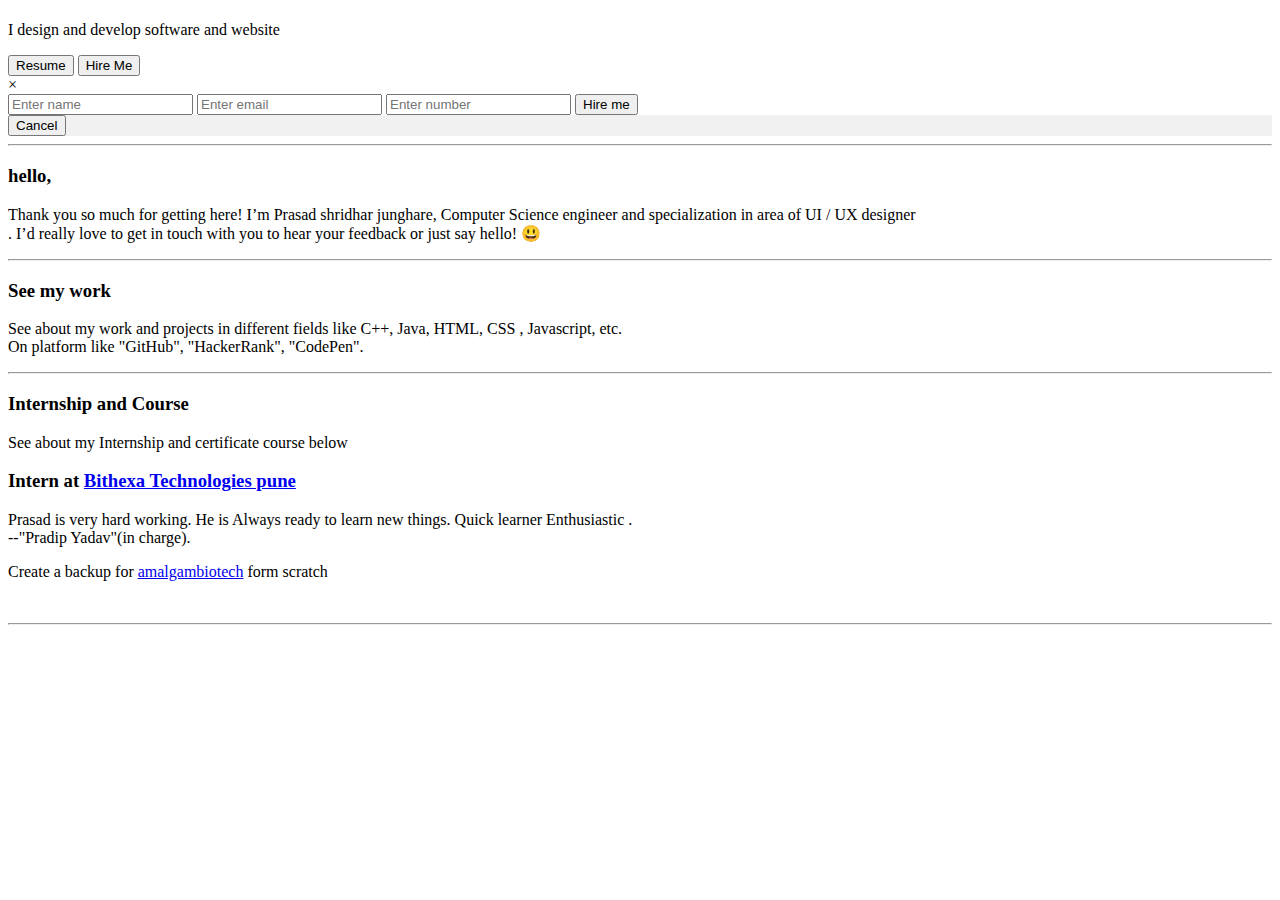
==== index.html @ 6486a87b "index file uploaded" ====
<!DOCTYPE html>
<html lang="en">

<head>
  <meta charset="UTF-8">
  <meta http-equiv="X-UA-Compatible" content="IE=edge">
  <meta name="viewport" content="width=device-width, initial-scale=1.0">
  <!-- custom css -->
  <link rel="stylesheet" href="css/main.css">

  <!-- custom Javascript -->
  <script src="javascript/main.js"></script>

  <!-- fontawesome -->
  <script src="https://kit.fontawesome.com/7715d5600c.js" crossorigin="anonymous"></script>
  <title>Home | Prasad Junghare</title>
</head>

<body>
  <!-- Title section -->
  <div class="hire-section" id="hire">
    <h1 class="title">
      <a href="" class="typewrite" data-period="2000"
        data-type='[ "Hi, Im Prasad.", "I am developer.", "I Love Design.", "I Love to Develop." ]'>
        <span class="wrap"></span>
      </a>
    </h1>

    <div class="title-info">
      <p>I design and develop software and website</p>
    </div>
    <div class="collab-link">
      <button class="button" onclick="location.href='/docs/Resume.pdf', target='_blank';" role="button">Resume</button>

      <!-- <button class="button-34" onclick="location.href='html/hireme.html', target='_blank';" role="button">Hire
        me</button> -->

      <!-- Button to open the modal login form -->
      <button class="button-34" onclick="document.getElementById('id01').style.display='block'">Hire Me</button>

      <!-- The Modal -->
      <div id="id01" class="modal">
        <span onclick="document.getElementById('id01').style.display='none'" class="close"
          title="Close Modal">&times;</span>

        <!-- Modal Content -->
        <form class="modal-content animate" action="/action_page.php">
          <!-- <div class="imgcontainer">
            <img src="img_avatar2.png" alt="Avatar" class="avatar">
          </div> -->

          <div class="container-1">
            <!-- <label for="uname"><b>Username</b></label> -->

            <input type="text" class="form-input" placeholder="Enter name" name="uname" required>

            <!-- <label for="psw"><b>Password</b></label> -->
            <input type="email" class="form-input" placeholder="Enter email" name="psw" required>

            <!-- <label for="num"><b>Password</b></label> -->
            <input type="number" class="form-input" placeholder="Enter number" name="num" required>

            <button class="button-34" type="submit">Hire me</button>
          </div>

          <div class="container-2" style="background-color:#f1f1f1">
            <button type="button" onclick="document.getElementById('id01').style.display='none'"
              class="cancelbtn button">Cancel</button>
          </div>
        </form>
      </div>
    </div>
    <div class="divider">
      <hr>
    </div>
  </div>

  <!-- About section -->
  <div id="contact" class="box about-info">
    <h3 class="about-title">hello,</h3>
    <p class="about-para">Thank you so much for getting here! I’m Prasad shridhar junghare, Computer Science engineer
      and specialization in area of UI / UX designer
      <br> . I’d really love to get in touch with you
      to hear your feedback or just say hello! 😃
    </p>

    <div class="reach-icons icons">
      <a href="https://instagram.com/ig____prasad?utm_medium=copy_link" target="_blank"><i
          class="fab fa-2xl fa-bounce fa-instagram"></i></a>
      <a href="https://mail.google.com/mail/u/0/#inbox?compose=new" target="_blank"> <i
          class="far fa-2xl fa-bounce fa-envelope"></i></i></a>
      <a href="https://api.whatsapp.com/send/?phone=%2B919004289600&text&app_absent=0" target="_blank"> <i
          class="fab fa-2xl fa-bounce fa-whatsapp"></i></i></a>

    </div>
  </div>
  <div class="divider">
    <hr>
  </div>

  <!-- work  -->
  <div id="work" class="work">
    <h3 class="about-title">See my work</h3>
    <p class="about-para">See about my work and projects in different fields like C++, Java, HTML, CSS , Javascript,
      etc. <br>
      On platform like "GitHub", "HackerRank", "CodePen".
    </p>
    <div class="reach-icons icons">
      <a href="https://github.com/sjprasad-bit" target="_blank"><i class="fab fa-2xl fa-bounce fa-github"></i></a>
      <a href="https://www.hackerrank.com/junghareprasad6" target="_blank"> <i
          class="fab fa-2xl fa-bounce fa-hackerrank"></i></i></a>
      <a href="https://codepen.io/prasad2" target="_blank"> <i class="fab fa-2xl fa-bounce fa-codepen"></i></i></a>

    </div>
  </div>

  <div class="divider">
    <hr>
  </div>

  <!-- Internship and Course  -->
  <div class="internship course">
    <h3 class="about-title">Internship and Course</h3>
    <p class="about-para">See about my Internship and certificate course below
    </p>
  </div>

  <div class="flex-container">

    <div class="flex-child magenta">
      <h3>Intern at <a href="https://www.bithexa.com/" target="_blank">Bithexa Technologies
          pune</a></h3>

      <p>Prasad is very hard working. He is Always ready to learn new things.
        Quick learner
        Enthusiastic .
        <br>--"Pradip Yadav"(in charge).
      </p>

      <p>

        Create a backup for <a href="https://www.amalgambiotech.com/" target="_blank">amalgambiotech</a> form scratch
      </p>
    </div>

    <div class="flex-child green">
      <img src="/img/Home - Amalgam Biotech.png" alt="" class="site-shot">
    </div>

  </div>
  <div class="divider">
    <hr>
  </div>


</body>

</html>
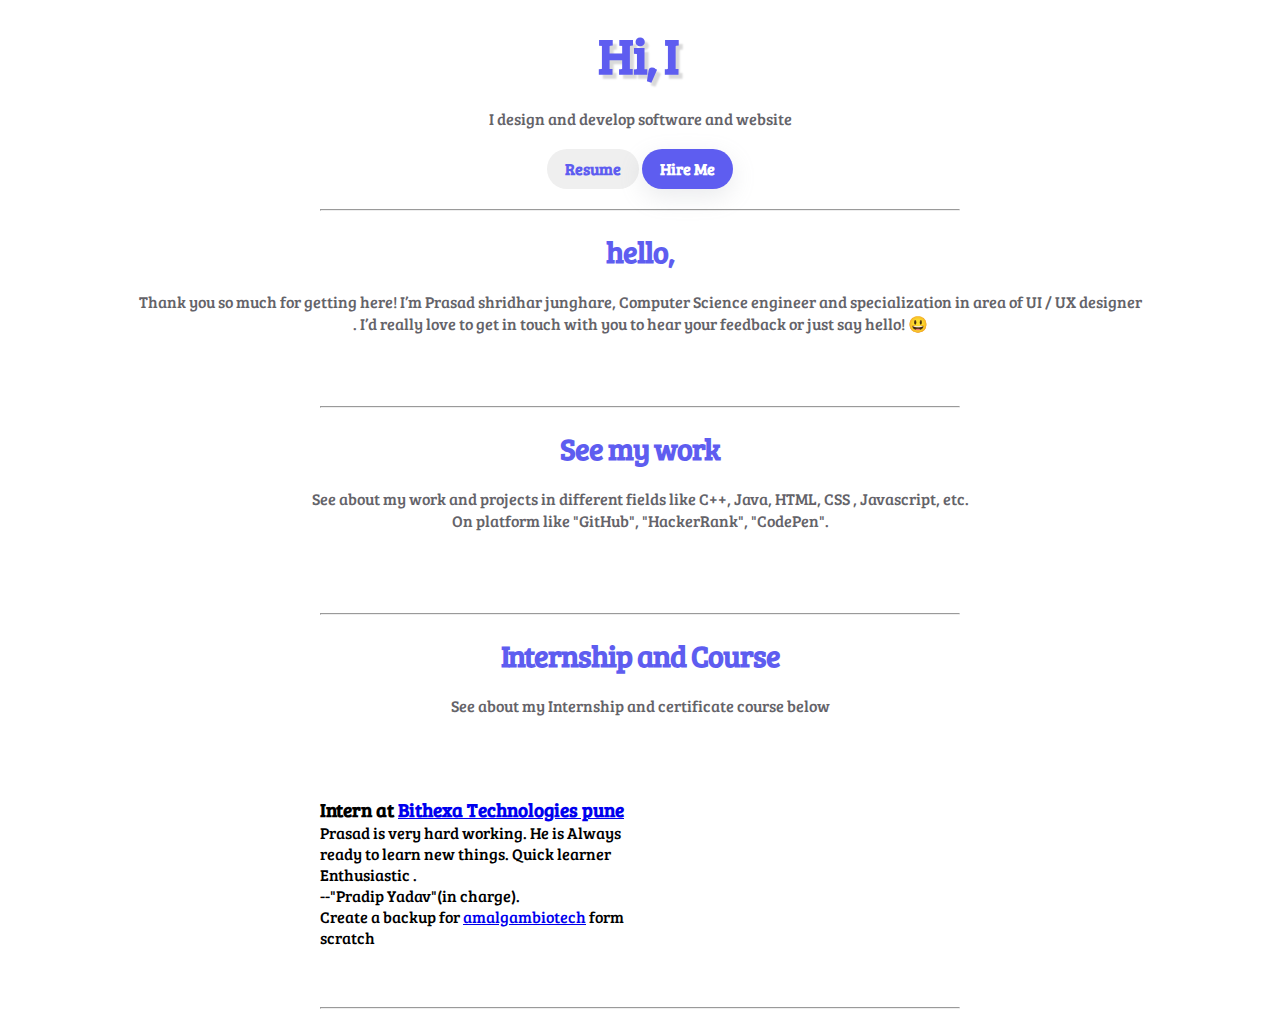
==== commit dcc624cf: "Update index.html" ====
--- a/index.html
+++ b/index.html
@@ -6,10 +6,10 @@
   <meta http-equiv="X-UA-Compatible" content="IE=edge">
   <meta name="viewport" content="width=device-width, initial-scale=1.0">
   <!-- custom css -->
-  <link rel="stylesheet" href="css/main.css">
+  <link rel="stylesheet" href="portfolio-main/css/main.css">
 
   <!-- custom Javascript -->
-  <script src="javascript/main.js"></script>
+  <script src="portfolio-main/javascript/main.js"></script>
 
   <!-- fontawesome -->
   <script src="https://kit.fontawesome.com/7715d5600c.js" crossorigin="anonymous"></script>
@@ -155,4 +155,4 @@
 
 </body>
 
-</html>+</html>
--- a/portfolio-main/css/main.css
+++ b/portfolio-main/css/main.css
@@ -0,0 +1,368 @@
+@import url("https://fonts.googleapis.com/css2?family=Inter&display=swap");
+@import url("https://fonts.googleapis.com/css2?family=Bree+Serif&display=swap");
+/* css reset */
+* {
+  margin: 0;
+  padding: 0;
+  font-family: "Bree Serif", serif;
+  overflow: visible;
+}
+
+/* header section */
+.main-menu {
+  box-sizing: border-box;
+  display: flex;
+  justify-content: center;
+  align-items: center;
+  /* background-color: #5e5df0; */
+  height: 7vh;
+}
+
+.main-menu nav ul {
+  display: flex;
+  justify-content: center;
+}
+
+li {
+  list-style: none;
+}
+
+li > a {
+  text-decoration: none;
+  padding: 10px 10px 0px 10px;
+  box-sizing: border-box;
+  color: #5e5df0;
+  /* text-transform: uppercase; */
+  letter-spacing: -0.035em;
+  font-weight: 900;
+  font-size: 20px;
+}
+li > a:hover {
+  border-bottom: 4px solid #646369;
+}
+
+/* Title section */
+h1 a {
+  margin: 20px;
+  color: #5e5df0;
+  text-decoration: none;
+  font-size: 50px;
+  font-weight: 900;
+  text-shadow: 4px 4px 2px #d9d9d9;
+  letter-spacing: -0.035em;
+}
+
+.title {
+  display: flex;
+  justify-content: center;
+}
+
+.title-info {
+  color: #646369;
+  text-align: center;
+}
+.title-info a {
+  color: #646369;
+}
+
+.collab-link {
+  text-align: center;
+}
+.collab-link {
+  margin: 20px;
+}
+
+.button {
+  cursor: pointer;
+  font-size: 16px;
+  font-weight: 700;
+  line-height: 24px;
+  opacity: 1;
+  outline: 0 solid transparent;
+  padding: 8px 18px;
+  border: 0;
+  color: #5e5df0;
+  border-radius: 999px;
+  box-sizing: border-box;
+  user-select: none;
+  -webkit-user-select: none;
+  touch-action: manipulation;
+  width: fit-content;
+  word-break: break-word;
+}
+
+.button-34 {
+  background: #5e5df0;
+  border-radius: 999px;
+  box-shadow: #5e5df0 0 10px 20px -10px;
+  box-shadow: rgba(149, 157, 165, 0.2) 0px 8px 24px;
+  box-sizing: border-box;
+  color: #ffffff;
+  cursor: pointer;
+  font-size: 16px;
+  font-weight: 700;
+  line-height: 24px;
+  opacity: 1;
+  outline: 0 solid transparent;
+  padding: 8px 18px;
+  user-select: none;
+  -webkit-user-select: none;
+  touch-action: manipulation;
+  width: fit-content;
+  word-break: break-word;
+  border: 0;
+}
+
+.button:hover {
+  transition: 0.5s ease-in-out;
+  box-shadow: #5e5df0 0 10px 20px -10px;
+}
+.button-34:hover {
+  transition: 0.5s ease-in-out;
+  box-shadow: #5e5df0 0 10px 20px -10px;
+}
+
+/* The Modal (background) */
+.modal {
+  display: none; /* Hidden by default */
+  position: fixed; /* Stay in place */
+  z-index: 1; /* Sit on top */
+  left: 0;
+  top: 0;
+  width: 100%; /* Full width */
+  height: 100%; /* Full height */
+  overflow: auto; /* Enable scroll if needed */
+  background-color: rgb(0, 0, 0); /* Fallback color */
+  background-color: rgba(0, 0, 0, 0.4); /* Black w/ opacity */
+  padding-top: 60px;
+}
+
+/* Container */
+.container-1 {
+  display: flex;
+  flex-direction: column;
+  height: 30vh;
+  justify-content: space-around;
+  align-items: center;
+  border-radius: 8px;
+}
+
+.container-2 {
+  display: flex;
+  flex-direction: column;
+  height: 8vh;
+  justify-content: space-around;
+  align-items: center;
+  border-radius: 8px;
+}
+
+/* From input */
+.form-input {
+  border: 0;
+  border-radius: 4px;
+  padding: 10px 12px;
+  background-color: #f5f5f5;
+  outline: none;
+  width: 80%;
+}
+
+/* Modal Content/Box */
+.modal-content {
+  background-color: #fefefe;
+  margin: 5px auto; /* 15% from the top and centered */
+  border: 1px solid #888;
+  width: 50%; /* Could be more or less, depending on screen size */
+  border-radius: 8px;
+}
+
+/* The Close Button */
+.close {
+  /* Position it in the top right corner outside of the modal */
+  position: absolute;
+  right: 25px;
+  top: 0;
+  color: #000;
+  font-size: 35px;
+  font-weight: bold;
+}
+
+/* Close button on hover */
+.close:hover,
+.close:focus {
+  color: red;
+  cursor: pointer;
+}
+
+/* Add Zoom Animation */
+.animate {
+  -webkit-animation: animatezoom 0.6s;
+  animation: animatezoom 0.6s;
+}
+
+@-webkit-keyframes animatezoom {
+  from {
+    -webkit-transform: scale(0);
+  }
+  to {
+    -webkit-transform: scale(1);
+  }
+}
+
+@keyframes animatezoom {
+  from {
+    transform: scale(0);
+  }
+  to {
+    transform: scale(1);
+  }
+}
+
+.divider {
+  width: 50%;
+  margin: auto;
+}
+/* about section */
+.box {
+  margin-top: 20px;
+  flex-direction: column;
+  display: flex;
+}
+
+.about-info {
+  height: 100%;
+  justify-content: center;
+  align-items: center;
+}
+
+.about-title {
+  font-weight: 900;
+  font-size: 30px;
+  letter-spacing: -0.035em;
+  color: #5e5df0;
+  margin-bottom: 20px;
+}
+
+.about-para {
+  color: #646369;
+  margin-bottom: 20px;
+  line-height: 1.4em;
+  font-size: 16px;
+  text-align: center;
+}
+
+.about-reach {
+  margin-bottom: 30px;
+  font-weight: 900;
+  font-size: 30px;
+  letter-spacing: -0.035em;
+  color: #5e5df0;
+}
+.icons {
+  margin-bottom: 10px;
+}
+
+.icons a {
+  padding: 10px;
+  color: #646369;
+  font-size: 30px;
+}
+.icons a:hover {
+  color: #5e5df0;
+}
+/* work section */
+.work {
+  text-align: center;
+  margin: 20px;
+}
+
+/* internship and certificate */
+.internship {
+  margin-top: 20px;
+  text-align: center;
+}
+.title {
+  font-size: 30px;
+  font-weight: 900;
+  letter-spacing: -0.035em;
+  color: #5e5df0;
+}
+
+/* Internship and course section */
+.internship-box-1 {
+  border: 0;
+  border: 2px solid red;
+  outline: none;
+  border-radius: 8px;
+  height: 50vh;
+  display: flex;
+  flex-direction: column;
+  justify-content: space-around;
+  align-items: center;
+}
+
+.internship-box-1 > a {
+  color: black;
+}
+
+.site-shot {
+  width: 400px;
+  max-width: 100%;
+  /* border: 1px solid black; */
+  border-radius: 8px;
+  box-shadow: rgba(0, 0, 0, 0.35) 0px 5px 15px;
+}
+
+.flex-container {
+  display: flex;
+  width: 50%;
+  height: 30vh;
+  margin: auto;
+  border: 2px solid red;
+  border: 0;
+  border-radius: 4px;
+  /* background-color: #f5f5f5; */
+  justify-content: space-between;
+  align-items: center;
+}
+
+.flex-child {
+  flex: 1;
+  /* border: 2px solid yellow; */
+}
+/* 
+.flex-child:first-child {
+  margin-right: 20px;
+}  */
+
+@media only screen and (max-width: 767px) {
+  /*--[ Mobile styles go here]---------------------------*/
+
+  h1 a {
+    font-size: 30px;
+  }
+
+
+  .flex-container{
+    display: flex;
+    flex-direction: column;
+    width: 80%;
+    margin: auto;
+  }
+
+  .form-input {
+    width:80%;
+  }
+
+  .modal-content {
+    width: 80%;
+  }
+
+  .flex-child > h3 {
+    font-size: 14px;
+    color:#646369;
+  }
+
+  * {
+    color: #646369;
+  }
+}
